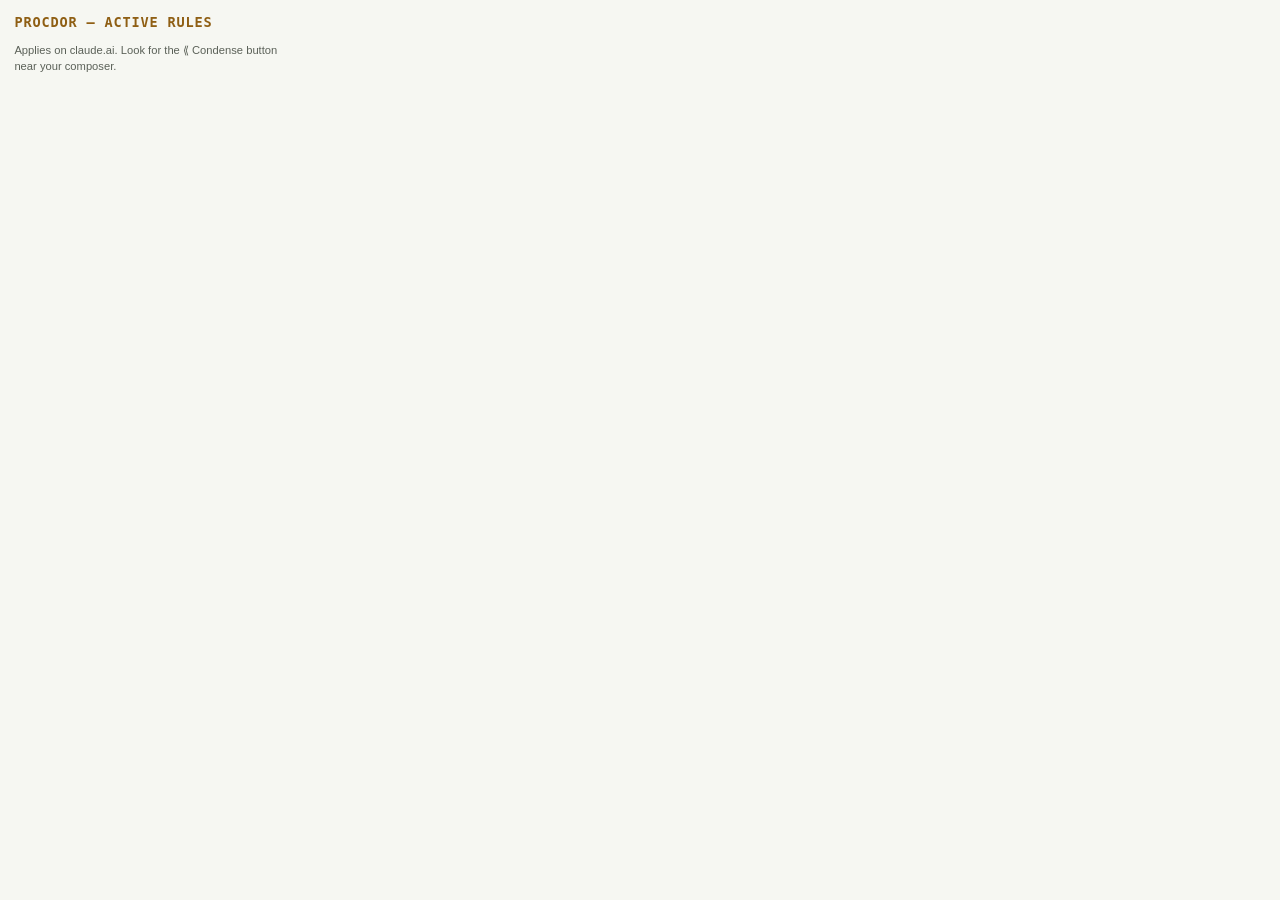
==== extension/popup.html @ be801a5e "scaffold chrome extension targeting claude.ai, sharing the compress.js rule engine with the test ben" ====
<!doctype html>
<html>
<head>
<meta charset="utf-8">
<title>Procdor</title>
<style>
  :root {
    --bg: #F6F7F2;
    --border: #C9CDBE;
    --ink: #20241F;
    --ink-muted: #5B6158;
    --accent: #B4791E;
    --accent-strong: #8F5F14;
  }
  @media (prefers-color-scheme: dark) {
    :root {
      --bg: #1E2219;
      --border: #3A4032;
      --ink: #E8EAE0;
      --ink-muted: #9BA394;
      --accent: #D9A44B;
      --accent-strong: #F0BE6E;
    }
  }
  * { box-sizing: border-box; }
  body {
    width: 300px;
    margin: 0;
    padding: 0.9rem;
    background: var(--bg);
    color: var(--ink);
    font-family: -apple-system, "Segoe UI", sans-serif;
  }
  h1 {
    font-family: ui-monospace, "SF Mono", monospace;
    font-size: 0.85rem;
    letter-spacing: 0.06em;
    text-transform: uppercase;
    color: var(--accent-strong);
    margin: 0 0 0.7rem;
  }
  label {
    display: flex;
    align-items: flex-start;
    gap: 0.5rem;
    padding: 0.4rem 0;
    border-bottom: 1px solid var(--border);
    cursor: pointer;
  }
  label:last-of-type { border-bottom: none; }
  input {
    accent-color: var(--accent);
    margin-top: 0.2rem;
  }
  .name {
    font-size: 0.82rem;
    font-weight: 600;
  }
  .desc {
    font-size: 0.74rem;
    color: var(--ink-muted);
    line-height: 1.4;
  }
  footer {
    margin-top: 0.8rem;
    font-size: 0.7rem;
    color: var(--ink-muted);
    line-height: 1.4;
  }
</style>
</head>
<body>
  <h1>Procdor — active rules</h1>
  <div id="rules"></div>
  <footer>Applies on claude.ai. Look for the ⟪ Condense button near your composer.</footer>
  <script src="lib/compress.js"></script>
  <script src="popup.js"></script>
</body>
</html>
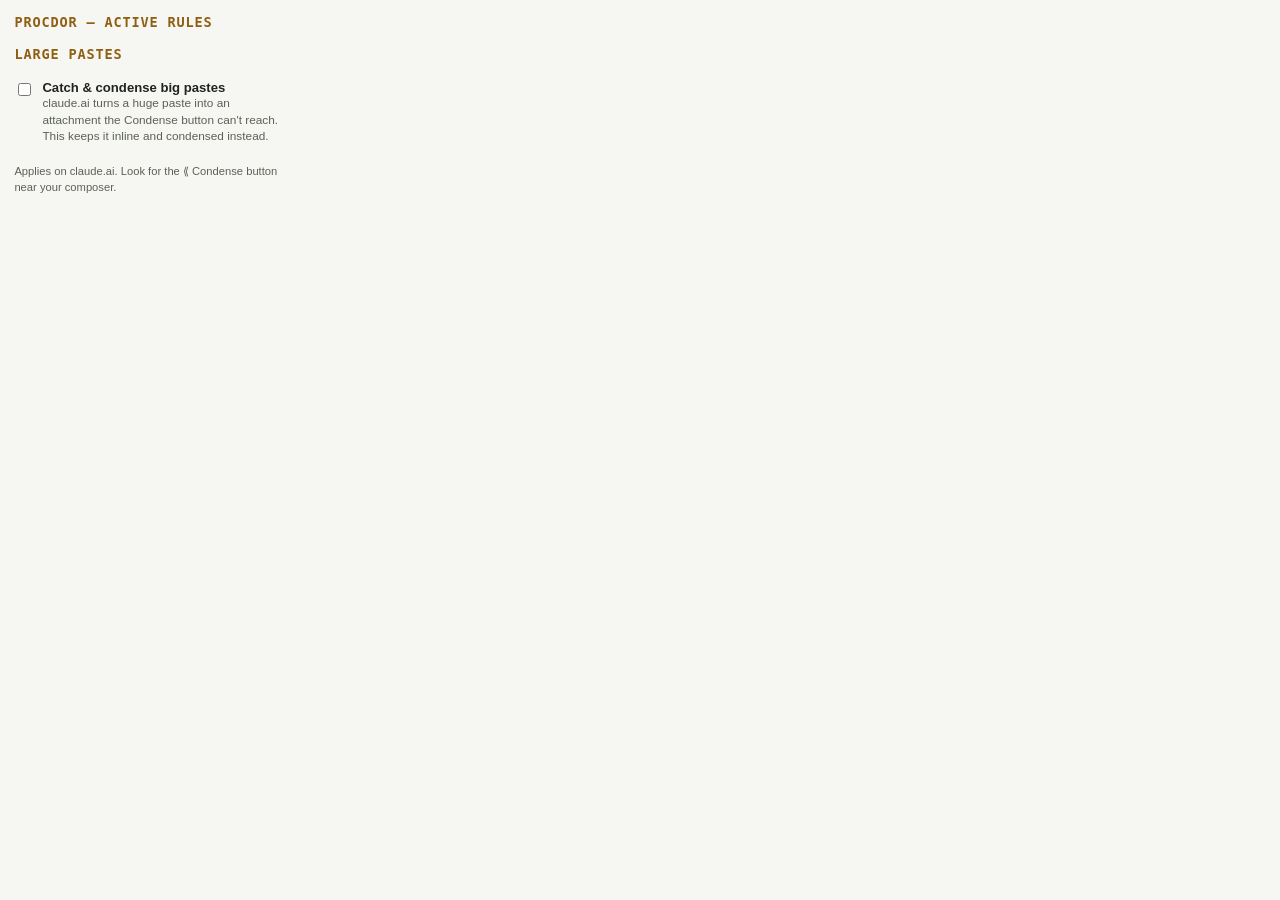
==== commit e64a5153: "Intercept large pastes before claude.ai turns them into an attachment Capture-phase paste listener c" ====
--- a/extension/popup.html
+++ b/extension/popup.html
@@ -39,6 +39,7 @@
     color: var(--accent-strong);
     margin: 0 0 0.7rem;
   }
+  h1.section-gap { margin-top: 1rem; }
   label {
     display: flex;
     align-items: flex-start;
@@ -72,6 +73,14 @@
 <body>
   <h1>Procdor — active rules</h1>
   <div id="rules"></div>
+  <h1 class="section-gap">Large pastes</h1>
+  <label>
+    <input type="checkbox" id="pasteIntercept">
+    <div>
+      <div class="name">Catch &amp; condense big pastes</div>
+      <div class="desc">claude.ai turns a huge paste into an attachment the Condense button can't reach. This keeps it inline and condensed instead.</div>
+    </div>
+  </label>
   <footer>Applies on claude.ai. Look for the ⟪ Condense button near your composer.</footer>
   <script src="lib/compress.js"></script>
   <script src="popup.js"></script>
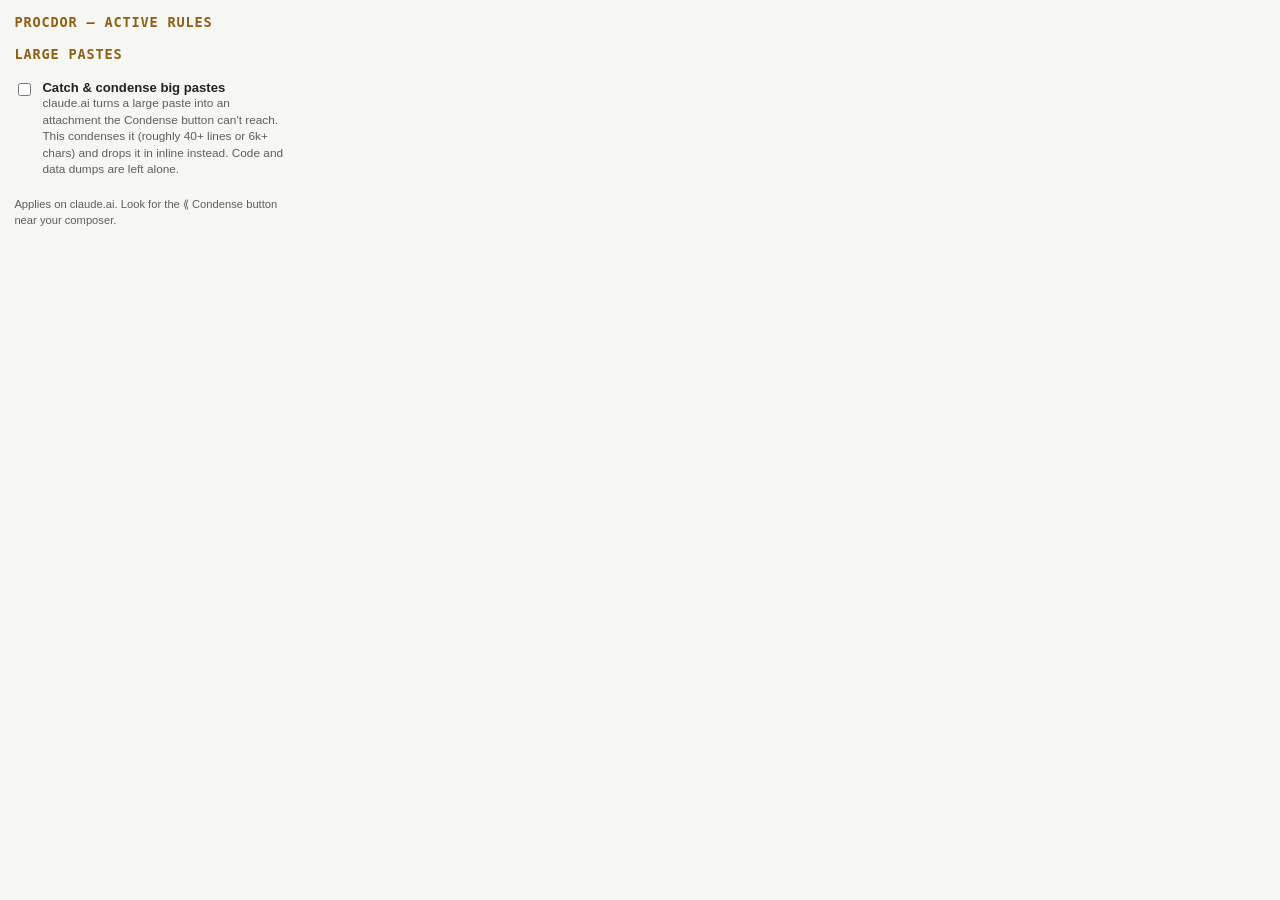
==== commit 8514650a: "Lower large-paste threshold to 6k chars / 40 lines 40k chars was above where claude.ai actually dive" ====
--- a/extension/popup.html
+++ b/extension/popup.html
@@ -78,7 +78,7 @@
     <input type="checkbox" id="pasteIntercept">
     <div>
       <div class="name">Catch &amp; condense big pastes</div>
-      <div class="desc">claude.ai turns a huge paste into an attachment the Condense button can't reach. This keeps it inline and condensed instead.</div>
+      <div class="desc">claude.ai turns a large paste into an attachment the Condense button can't reach. This condenses it (roughly 40+ lines or 6k+ chars) and drops it in inline instead. Code and data dumps are left alone.</div>
     </div>
   </label>
   <footer>Applies on claude.ai. Look for the ⟪ Condense button near your composer.</footer>
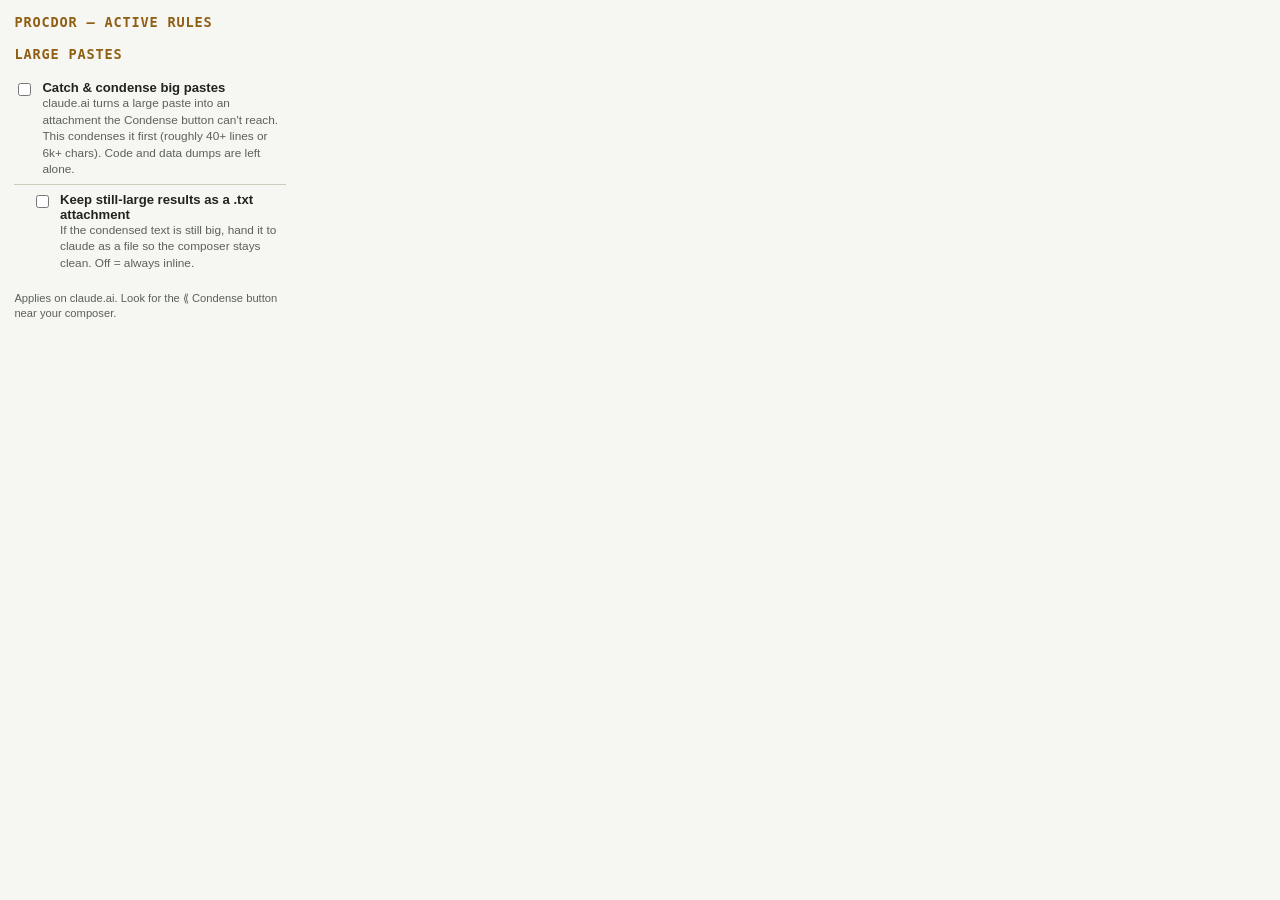
==== commit c69640e2: "Condense large pastes back into a .txt attachment instead of inline Synthetic paste events don't hit" ====
--- a/extension/popup.html
+++ b/extension/popup.html
@@ -49,6 +49,7 @@
     cursor: pointer;
   }
   label:last-of-type { border-bottom: none; }
+  label.indent { padding-left: 1.1rem; }
   input {
     accent-color: var(--accent);
     margin-top: 0.2rem;
@@ -78,7 +79,14 @@
     <input type="checkbox" id="pasteIntercept">
     <div>
       <div class="name">Catch &amp; condense big pastes</div>
-      <div class="desc">claude.ai turns a large paste into an attachment the Condense button can't reach. This condenses it (roughly 40+ lines or 6k+ chars) and drops it in inline instead. Code and data dumps are left alone.</div>
+      <div class="desc">claude.ai turns a large paste into an attachment the Condense button can't reach. This condenses it first (roughly 40+ lines or 6k+ chars). Code and data dumps are left alone.</div>
+    </div>
+  </label>
+  <label class="indent">
+    <input type="checkbox" id="pasteAttach">
+    <div>
+      <div class="name">Keep still-large results as a .txt attachment</div>
+      <div class="desc">If the condensed text is still big, hand it to claude as a file so the composer stays clean. Off = always inline.</div>
     </div>
   </label>
   <footer>Applies on claude.ai. Look for the ⟪ Condense button near your composer.</footer>
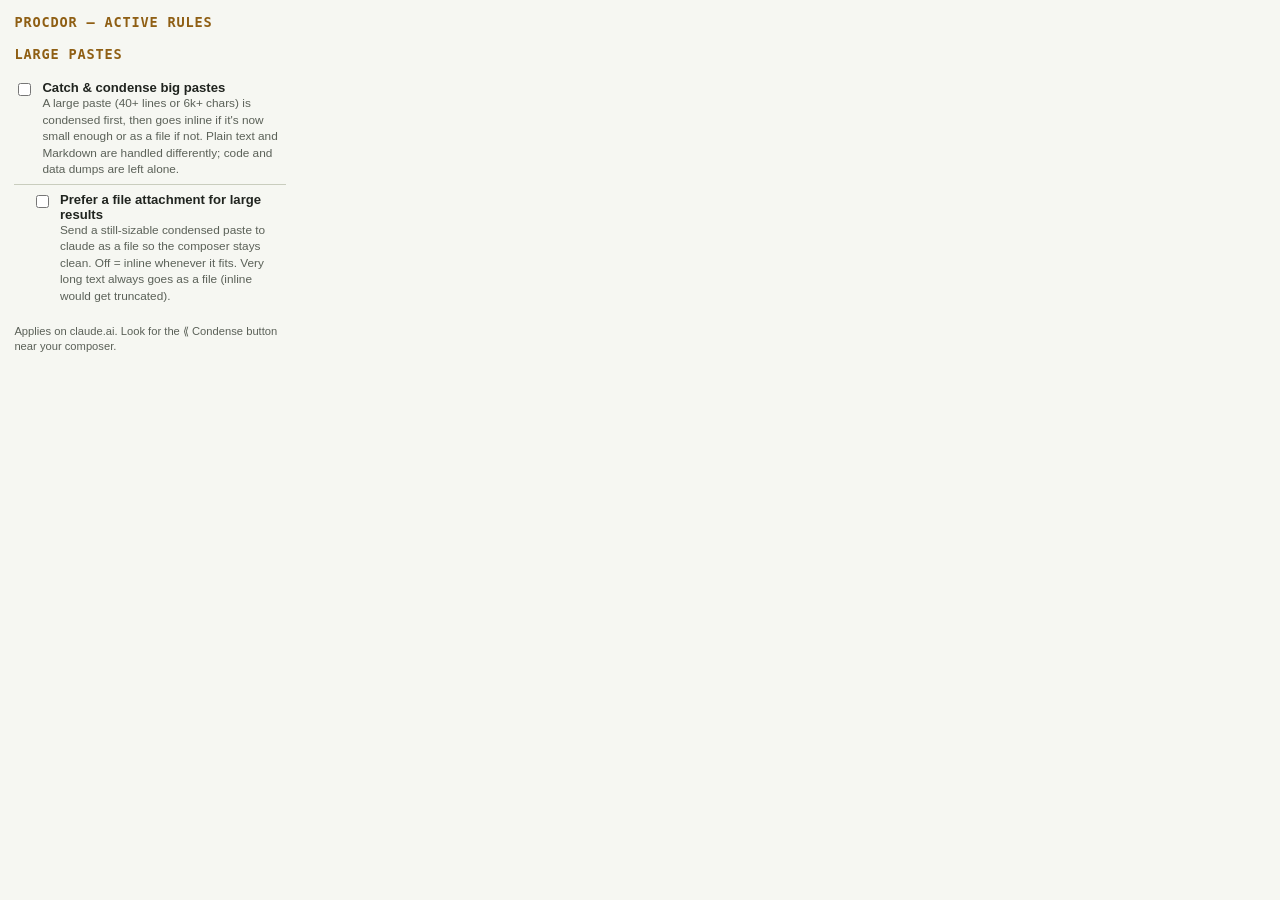
==== commit 1d3e9a8b: "Classify pasted text; treat the attachment as claude's anti-truncation path - classifyText(): code /" ====
--- a/extension/popup.html
+++ b/extension/popup.html
@@ -79,14 +79,14 @@
     <input type="checkbox" id="pasteIntercept">
     <div>
       <div class="name">Catch &amp; condense big pastes</div>
-      <div class="desc">claude.ai turns a large paste into an attachment the Condense button can't reach. This condenses it first (roughly 40+ lines or 6k+ chars). Code and data dumps are left alone.</div>
+      <div class="desc">A large paste (40+ lines or 6k+ chars) is condensed first, then goes inline if it's now small enough or as a file if not. Plain text and Markdown are handled differently; code and data dumps are left alone.</div>
     </div>
   </label>
   <label class="indent">
     <input type="checkbox" id="pasteAttach">
     <div>
-      <div class="name">Keep still-large results as a .txt attachment</div>
-      <div class="desc">If the condensed text is still big, hand it to claude as a file so the composer stays clean. Off = always inline.</div>
+      <div class="name">Prefer a file attachment for large results</div>
+      <div class="desc">Send a still-sizable condensed paste to claude as a file so the composer stays clean. Off = inline whenever it fits. Very long text always goes as a file (inline would get truncated).</div>
     </div>
   </label>
   <footer>Applies on claude.ai. Look for the ⟪ Condense button near your composer.</footer>
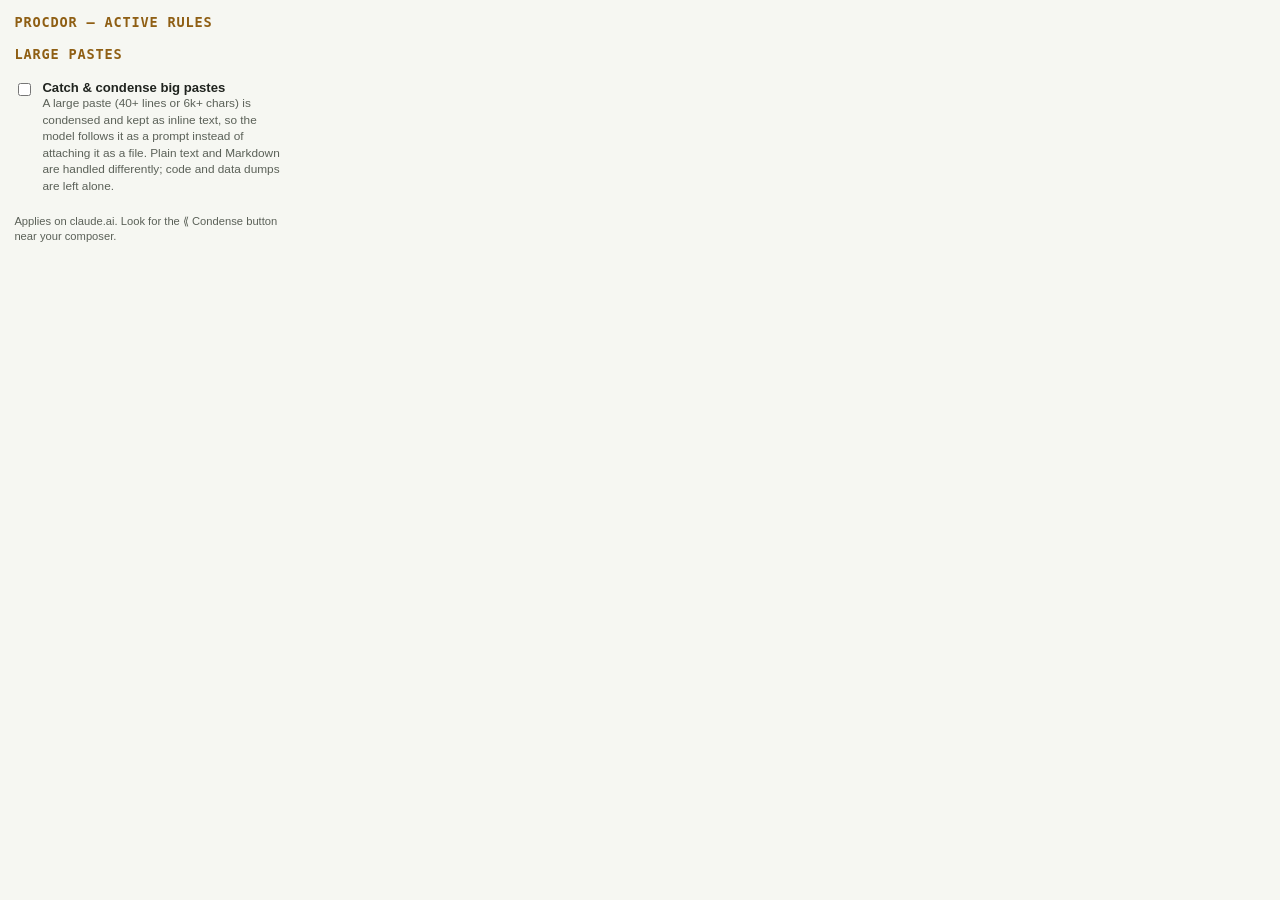
==== commit 2e400ab0: "Revert paste-to-attachment; always keep condensed prompts inline An attached file is read as a docum" ====
--- a/extension/popup.html
+++ b/extension/popup.html
@@ -79,14 +79,7 @@
     <input type="checkbox" id="pasteIntercept">
     <div>
       <div class="name">Catch &amp; condense big pastes</div>
-      <div class="desc">A large paste (40+ lines or 6k+ chars) is condensed first, then goes inline if it's now small enough or as a file if not. Plain text and Markdown are handled differently; code and data dumps are left alone.</div>
-    </div>
-  </label>
-  <label class="indent">
-    <input type="checkbox" id="pasteAttach">
-    <div>
-      <div class="name">Prefer a file attachment for large results</div>
-      <div class="desc">Send a still-sizable condensed paste to claude as a file so the composer stays clean. Off = inline whenever it fits. Very long text always goes as a file (inline would get truncated).</div>
+      <div class="desc">A large paste (40+ lines or 6k+ chars) is condensed and kept as inline text, so the model follows it as a prompt instead of attaching it as a file. Plain text and Markdown are handled differently; code and data dumps are left alone.</div>
     </div>
   </label>
   <footer>Applies on claude.ai. Look for the ⟪ Condense button near your composer.</footer>
